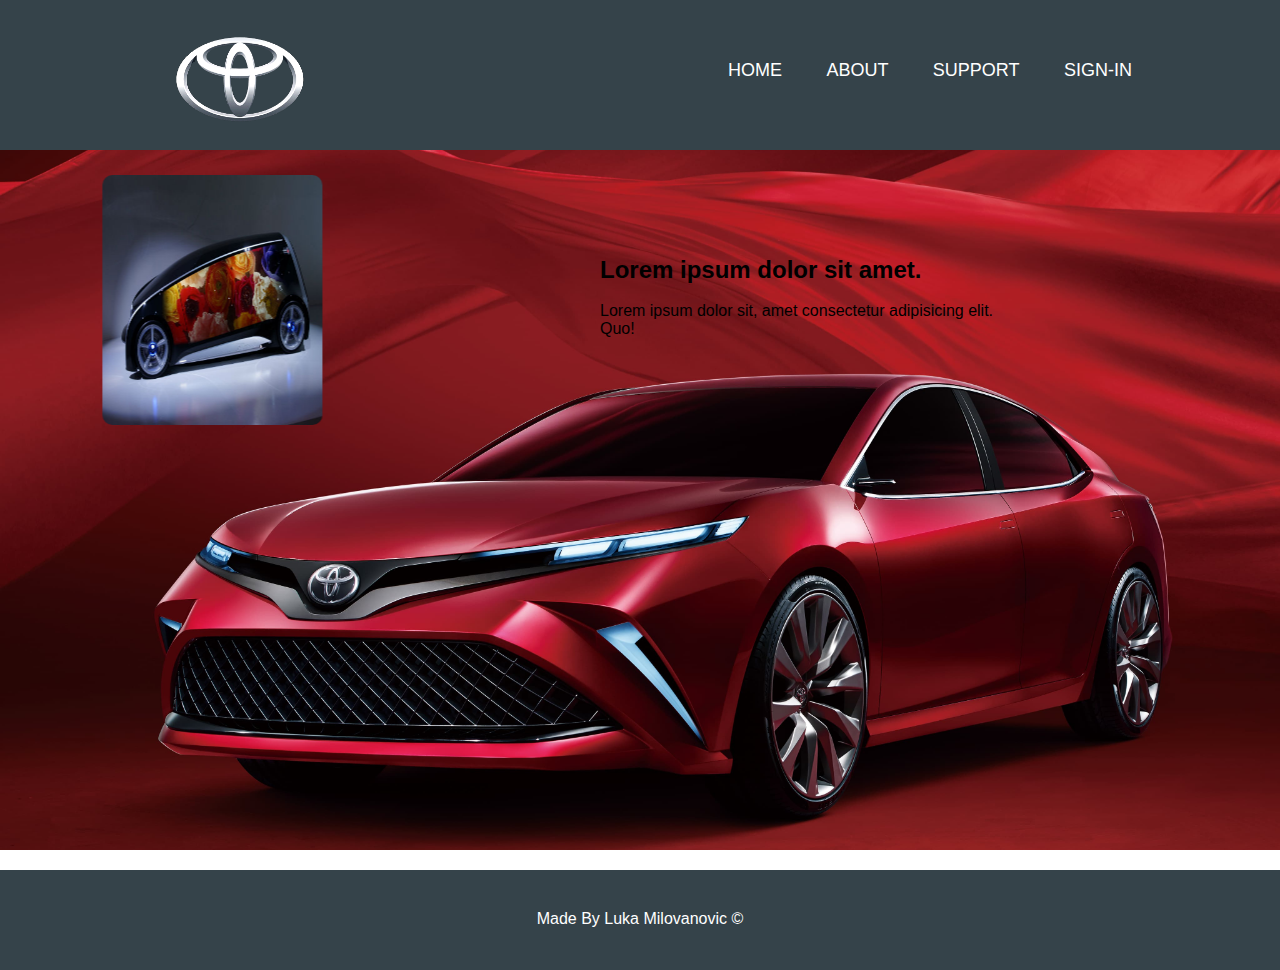
==== about.html @ 641984a5 "Dodat sadrzaj" ====
<!DOCTYPE html>
<html lang="en">
<head>
    <meta charset="UTF-8">
    <meta name="viewport" content="width=device-width, initial-scale=1.0">
    <meta http-equiv="X-UA-Compatible" content="ie=edge">
    <title>Toyota-cars</title>
    <link rel="stylesheet" href="css/style.css">
    <link rel="stylesheet" href="https://stackpath.bootstrapcdn.com/font-awesome/4.7.0/css/font-awesome.min.css">
</head>
<body>
    <header>
        <div class="container">
            <div id="logo">
                <a href="index.html"><img src="img/logo1.png" alt="logo" width="150px" height="100px"></a>
            </div>
            <nav>
                <ul>
                    <a href="index.html"><li>Home</li></a>
                    <a href="about.html"><li>About</li></a>
                    <a href="support.html"><li>Support</li></a>
                    <a href="sign-in.html"><li>Sign-in</li></a>

                </ul>

            </nav>

        </div>

    </header>
    <div id="main-second">
        <div class="bg_img">
            <!-- <img src="img/about3_img.jpg" alt="" width="100%" height="100%"> -->
            <div class="author">
                <div class="front"><img src="img/about_img.jpg" alt="authors image" width="220px" height="250px"></div>
                <div class="back">
                    <div class="details">
                        <h4>Luka Milovanovic<br><span>Junior Developer, studying ICT collage.<br>See also:</span></h4>
                        <div class="social_icons">
                            <a href="#"><i class="fa fa-facebook" aria-hidden="true"></i></a>
                            <a href="#"><i class="fa fa-instagram" aria-hidden="true"></i></a>
                            <a href="#"><i class="fa fa-twitter" aria-hidden="true"></i></a>
                            <a href="#"><i class="fa fa-google" aria-hidden="true"></i></a>
                            <a href="#"><i class="fa fa-linkedin" aria-hidden="true"></i></a>
                        </div>
                    </div>
                </div>
               
            </div>
            <h2 class="upper-text">Lorem ipsum dolor sit amet.</h2>
            <p class="lower-text">Lorem ipsum dolor sit, amet consectetur adipisicing elit. Quo!</p>

        </div>





    </div>
    <footer>
        <p>Made By Luka Milovanovic &copy;</p>
   </footer>















</body>
</html>
---- css/style.css ----
*{
    margin: 0;
    padding: 0;
    box-sizing: border-box;
}
a{
    text-decoration: none;
}
li{
    list-style: none;
}
body{
    font-family: Arial, Helvetica, sans-serif;
    background-color: #ffffff;
}
.container{
    margin: 0 auto;
    width: 80%;
}
ul{
    margin: 0;
    padding: 0;
}

header{
    background: #35434a;
    color: #ffffff;
    padding-top: 30px;
    min-height: 150px;
    
}
header #logo{
    float: left;
    padding-left: 40px; 

}
header nav{
    float: right;
    margin-top: 30px;
}
header li{
    display: inline;
    padding: 0 20px 0 20px;
    
}

header nav a{
    color: #ffffff;
    text-transform: uppercase;
    font-size: 18px;
}
header a:hover{
    color: #E0021C;
    transition: all .4s;
    font-size: 20px;
}
.sign-in{
    width: 240px;
    position: absolute;
    top: 50%;
    left: 50%;
    transform: translate(-160%, -70%);
    color: #35434a;

}
.sign-in h1{
    font-size: 30px;
    border-bottom: 5px solid #E0021C ;
    margin-bottom: 50px;
    border-radius: 10px;
    
    
}
.textbox{
    width: 100%;
    overflow: hidden;
    font-size: 20px;
    padding: 8px 0;
    margin: 8px 0;
    border-bottom: 5px solid #E0021C;
    border-radius: 10px;
    position: relative;
}
.textbox i {
    width: 26px;
    float: left;
    text-align: center;
    padding-bottom: 5px;
    position: absolute;
    top: 17px;
    left: 0;
}
.textbox input{
    border: none;
    outline: none;
    background: none;
    color: #E0021C;
    font-size: 18px;
    width: 150px;
    float: left;
    margin: 10px 40px;
}
.sign-in .btn{
    width: 100%;
    background: none;
    border: 2px solid #E0021C;
    border-radius: 10px;
    color: #35434a;
    padding: 5px;
    font-size: 18px;
    cursor: pointer;
    margin: 5px 0;
}
.sign-in .btn:hover{
    color: #E0021C;
}
.home_button{
    position: absolute;
    top: 50%;
    left: 50%;
    transform: translate(-315%,-280%);

}
#main{
    height: 1400px;
}
#main-second{
    width: 100%;
    height: 100%;
}
#main-third{
    height: 1100px;
}
.main-fourth{
    min-height: 800px;
    background-image: url("../img/sign-in2_img.jpg");
    background-repeat: no-repeat;
    background-position: center;
    background-size: cover;
    position: relative;
}
#main-second .bg_img{
    min-height: 700px;
    background-image: url("../img/about3_img.jpg");
    background-position: center;
    background-size: cover;
    position: relative;
}
#main-second .bg_img .author{
    position: absolute;
    top: 50%;
    left: 50%;
    transform: translate(-140%,-130%);
    width: 30%;
    transform-style: preserve-3d;
    perspective: 600px;
    transition: 0.5s;
    height: 250px;
    
}
#main-second .bg_img .upper-text{
    position: absolute;
    top: 50%;
    left: 50%;
    transform: translate(-10%,-870%);
    width: 400px;

}
#main-second .bg_img .lower-text{
    position: absolute;
    top: 50%;
    left: 50%;
    transform: translate(-10%,-550%);
    width: 400px;
}
.author:hover .front{
    transform: rotateX(-180deg);
}
.author .front{
    position: absolute;
    top: 0;
    left: 0;
    width: 100%;
    height: 100%;
    backface-visibility: hidden;
    transform: rotateX(0deg);
    transition: 0.5s;
    
}
.author .front img{
    border-radius: 10px;
    
}

.author:hover .back{
    transform: rotateX(0deg);
}
.author .back{
    position: absolute;
    top: 0;
    left: 0;
    width: 200px;
    height: 250px;
    background: #35434a;
    backface-visibility: hidden;
    border-radius: 10px;
    transform: rotateX(180deg);
   
    transition: 0.5s;
}
.author .back .details{
    position: absolute;
    top: 10%;
    left: 0;
    width: 100%;
    text-align: center;
    padding: 20px;
    
   

}
.author .back .details h4{
    width: 160px;
    padding: 0;
    margin: 0;
    font-size: 20px;


}
.author .back .details span{
    font-size: 14px;
}
.social_icons{
    padding: 10px 0;
}
.social_icons a{
    display: inline-block;
    height: 26px;
    width: 26px;
    text-align: center;
    background: #35434a;
    color: #ffffff;
    border-radius: 50%;
    transition: 0.5s;
}
.social_icons a .fa{
    line-height: 26px;
}
.social_icons a:hover{
    background: #E0021C;
}

#hero-second{
    min-height: 500px;
    background-image: url("../img/support_img.jpg");
    background-size: cover;
    background-position: bottom;
    background-repeat: no-repeat;
    position: relative;
}
.input{
    position: absolute;
    top: 50%;
    left: 50%;
    transform: translate(-50%,260%);
    width: 300px;
    height: 40px;
}

.input #support{
    position: relative;
    padding-left: 40px;
    background: transparent;
    border-radius: 20px;
    border: 2px solid #35434a;
    height: 40px;
    width: 300px;
    outline: none;
    transition: .3s;

    
}
#support::placeholder{
    color:#35434a;
}
.input #support:focus{
    border-color: #E0021C;
    box-shadow:  0 0 8px 0 #E0021C;

}
.input i{
    position: absolute;
    left: 14px;
    top: 11px;
    color: #35434a;
    transition: .3s; 
}
input #support:focus +i{
    color: #E0021C;
} 

#hero{
    min-height: 500px;
    background-image: url("../img/bg1_img.jpg");
    background-size: cover;
    background-position: center;
    background-repeat: no-repeat;
    position: relative;
}
#hero h1{
    position: absolute;
    margin-top: 150px;
    font-size: 45px;
    margin-bottom: 10px;
}
#hero p{
    position: absolute;
    margin-top: 300px;
    width: 700px;
    font-size: 20px;
}
#newsletter{
    padding: 15px;
    color: #ffffff;
    background-color: #35434a;
    min-height: 80px;
}
#newsletter h1{
    font-size: 17px;
    float: left;
    margin-top: 13px;
}
#newsletter form{
    float: right;
    margin-top: 3px;
}
#newsletter #email{
    padding: 4px;
    height: 25px;
    width: 250px;
    background: transparent;
    border: 1px solid #E0021C;
    border-radius: 5px;
}
#newsletter #button{
    height: 38px;
    background: #E0021C;
    color: #ffffff;
    border: none;
    padding-left: 20px;
    padding-right: 20px;
    border-radius: 5px;

}

#boxes{
    margin-top: 20px;
}
#boxes .box{
    float: left;
    text-align: center;
    padding: 10px;
    width: 50%;
    
}
#boxes .box img{
    width: 300px;
    border-radius: 50px;
    
}
 #boxes .box-support1:hover{
    background-color: #E0021C;
    transition-duration: .6s;
    
    
}
#boxes .box ul li{
    width: 250px;
}
#boxes .box-support1:hover ul li .space{
    color: #ffffff;
}
#boxes .box-support2:hover{
    background-color: #E0021C;
    transition-duration: .6s;
}
#boxes .box-support2:hover ul li .space{
    color: #ffffff;
} 
#boxes ul li .space{
    padding: 10px 0;
    text-align: left;
    color: #35434a;
}

#cleaner{
    clear: both;
}

footer{
    height: 100px;
    padding: 40px;
    margin-top: 20px;
    color: #ffffff;
    background-color: #35434a;
    text-align: center; 
}



@media(max-width: 768px){
    header #logo, header nav, header nav li, #newsletter h1, #newsletter form, #boxes .box{
        float: none;
        text-align: center;
        width: 100%;
    }
    header{
        padding-bottom: 20px;
    }
    #main{
        height: 2150px;
    }
    #main-third{
        height: 1500px;
    }
    #main-second .bg_img .upper-text{
        width: 250px;
        transform: translate(10%,-450%);
    }
    #main-second .bg_img .lower-text{
        width: 250px;
        transform: translate(10%,-480%);
    }
}
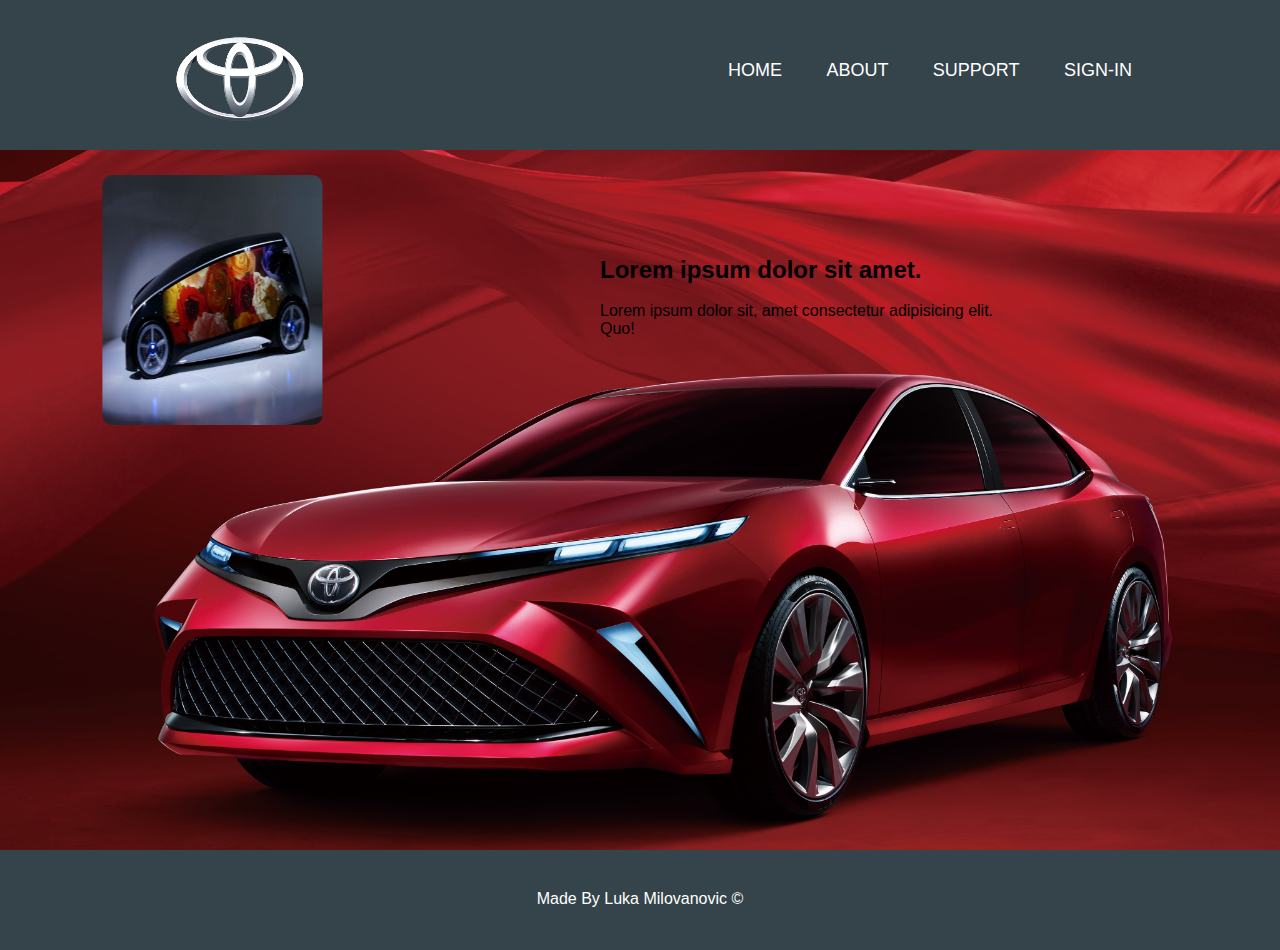
==== commit e3e72871: "some fixes" ====
--- a/about.html
+++ b/about.html
@@ -51,29 +51,11 @@
             <p class="lower-text">Lorem ipsum dolor sit, amet consectetur adipisicing elit. Quo!</p>
 
         </div>
-
-
-
-
-
     </div>
+    
     <footer>
         <p>Made By Luka Milovanovic &copy;</p>
    </footer>
 
-
-
-
-
-
-
-
-
-
-
-
-
-
-
 </body>
 </html>--- a/css/style.css
+++ b/css/style.css
@@ -59,7 +59,7 @@
     position: absolute;
     top: 50%;
     left: 50%;
-    transform: translate(-160%, -70%);
+    transform: translate(-43%, -110%);
     color: #35434a;
 
 }
@@ -114,13 +114,6 @@
 .sign-in .btn:hover{
     color: #E0021C;
 }
-.home_button{
-    position: absolute;
-    top: 50%;
-    left: 50%;
-    transform: translate(-315%,-280%);
-
-}
 #main{
     height: 1400px;
 }
@@ -400,7 +393,6 @@
 footer{
     height: 100px;
     padding: 40px;
-    margin-top: 20px;
     color: #ffffff;
     background-color: #35434a;
     text-align: center; 
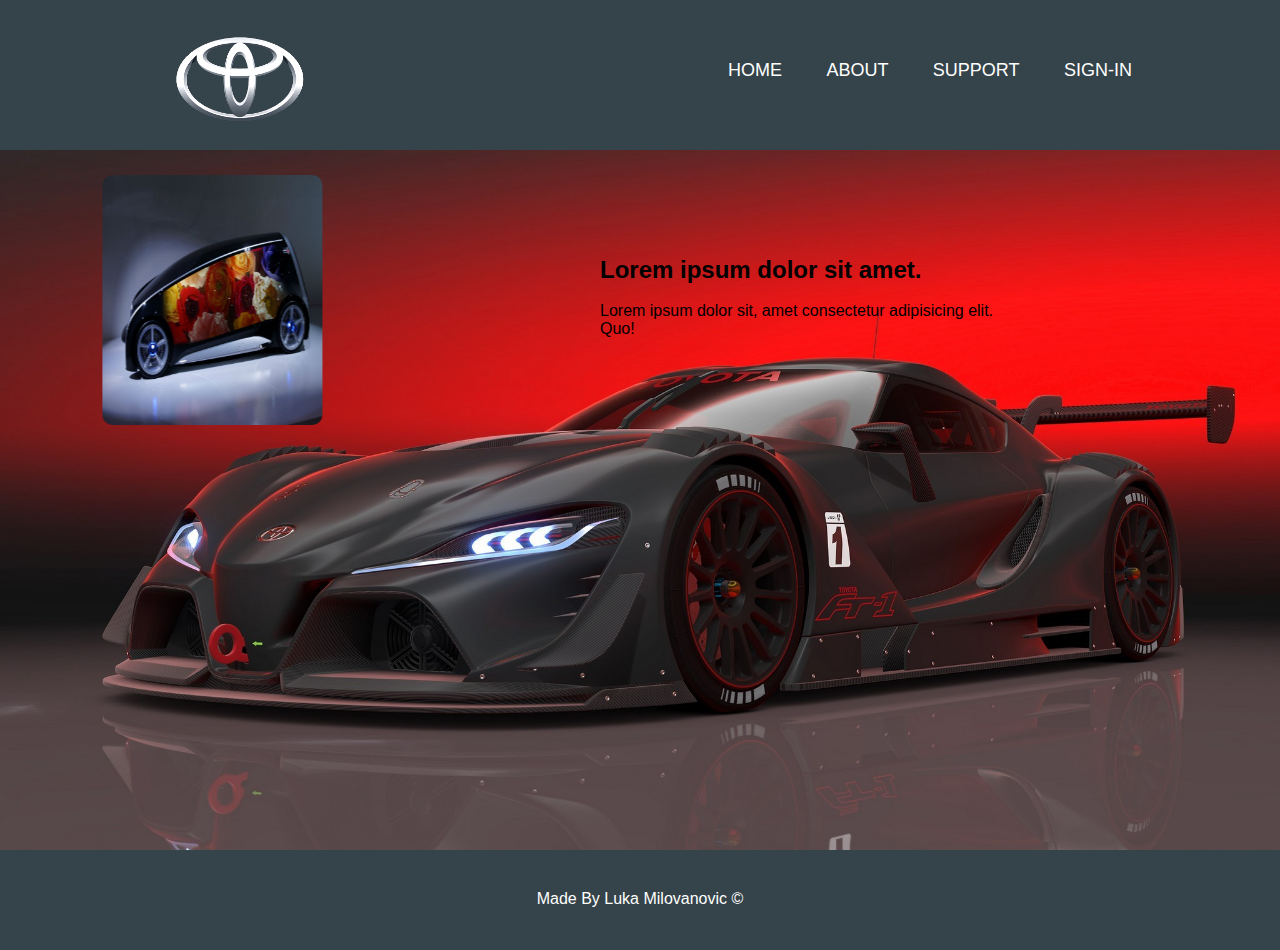
==== commit 47db061c: "changed photos and some sizes" ====
--- a/about.html
+++ b/about.html
@@ -4,7 +4,7 @@
     <meta charset="UTF-8">
     <meta name="viewport" content="width=device-width, initial-scale=1.0">
     <meta http-equiv="X-UA-Compatible" content="ie=edge">
-    <title>Toyota-cars</title>
+    <title>Toyota</title>
     <link rel="stylesheet" href="css/style.css">
     <link rel="stylesheet" href="https://stackpath.bootstrapcdn.com/font-awesome/4.7.0/css/font-awesome.min.css">
 </head>
--- a/css/style.css
+++ b/css/style.css
@@ -131,6 +131,7 @@
     background-position: center;
     background-size: cover;
     position: relative;
+    max-width: 1024px;
 }
 #main-second .bg_img{
     min-height: 700px;
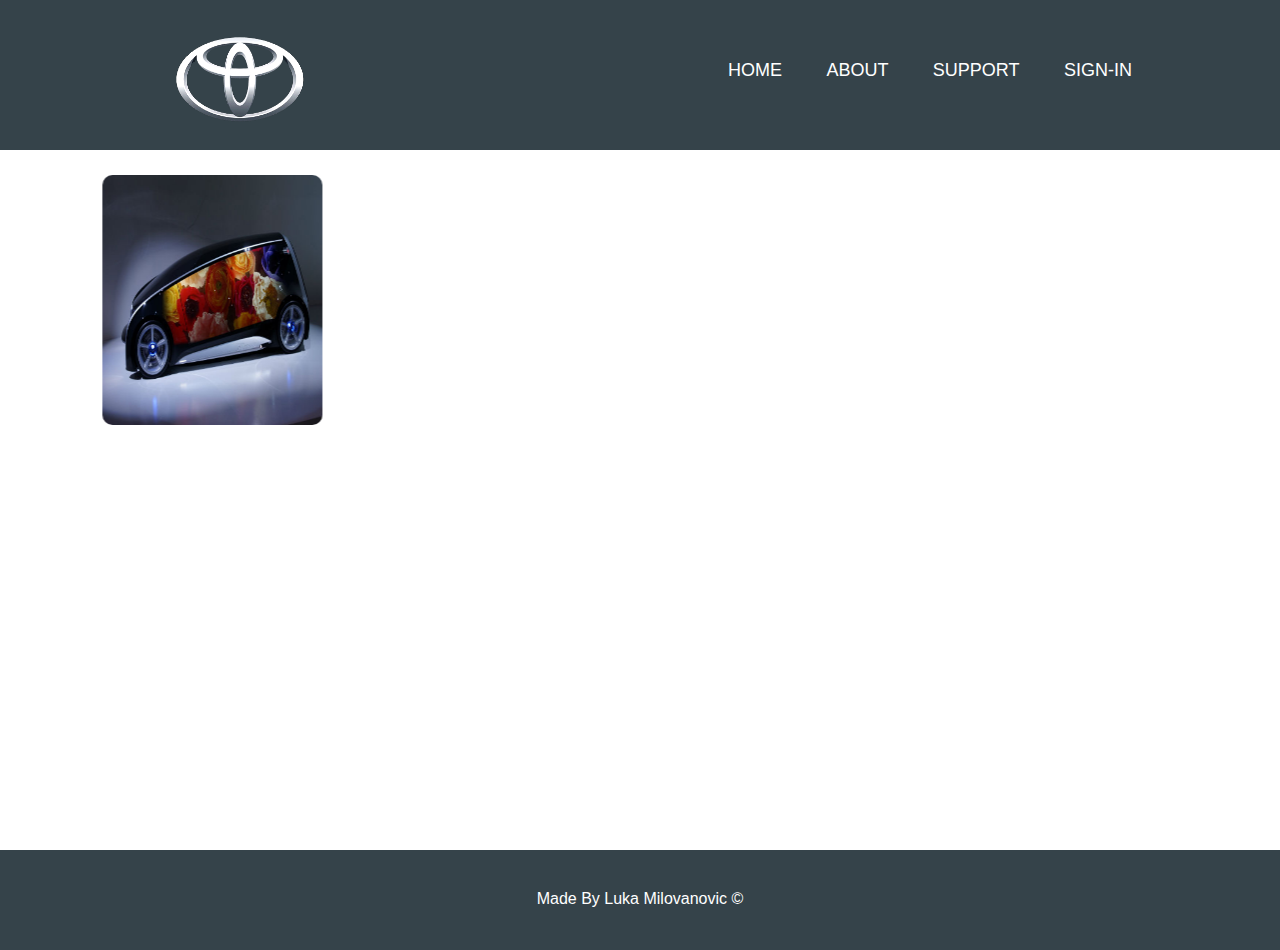
==== commit 2a073815: "Updated pictures for About and Support page" ====
--- a/about.html
+++ b/about.html
@@ -47,9 +47,7 @@
                 </div>
                
             </div>
-            <h2 class="upper-text">Lorem ipsum dolor sit amet.</h2>
-            <p class="lower-text">Lorem ipsum dolor sit, amet consectetur adipisicing elit. Quo!</p>
-
+            
         </div>
     </div>
     
--- a/css/style.css
+++ b/css/style.css
@@ -131,12 +131,14 @@
     background-position: center;
     background-size: cover;
     position: relative;
-    max-width: 1024px;
+    width: 100%;
 }
 #main-second .bg_img{
     min-height: 700px;
-    background-image: url("../img/about3_img.jpg");
-    background-position: center;
+    background-image: url("../img/about8_img.jpg");
+    background-position: 0% 38%;
+    background-size: cover;
+
     background-size: cover;
     position: relative;
 }
@@ -246,9 +248,9 @@
 
 #hero-second{
     min-height: 500px;
-    background-image: url("../img/support_img.jpg");
+    background-image: url("../img/support10_img.jpg");
     background-size: cover;
-    background-position: bottom;
+    background-position: center;
     background-repeat: no-repeat;
     position: relative;
 }
@@ -271,11 +273,12 @@
     width: 300px;
     outline: none;
     transition: .3s;
+    color: #E0021C;
 
     
 }
 #support::placeholder{
-    color:#35434a;
+    color:#cac9c9;
 }
 .input #support:focus{
     border-color: #E0021C;
@@ -286,7 +289,7 @@
     position: absolute;
     left: 14px;
     top: 11px;
-    color: #35434a;
+    color: #E0021C;
     transition: .3s; 
 }
 input #support:focus +i{
